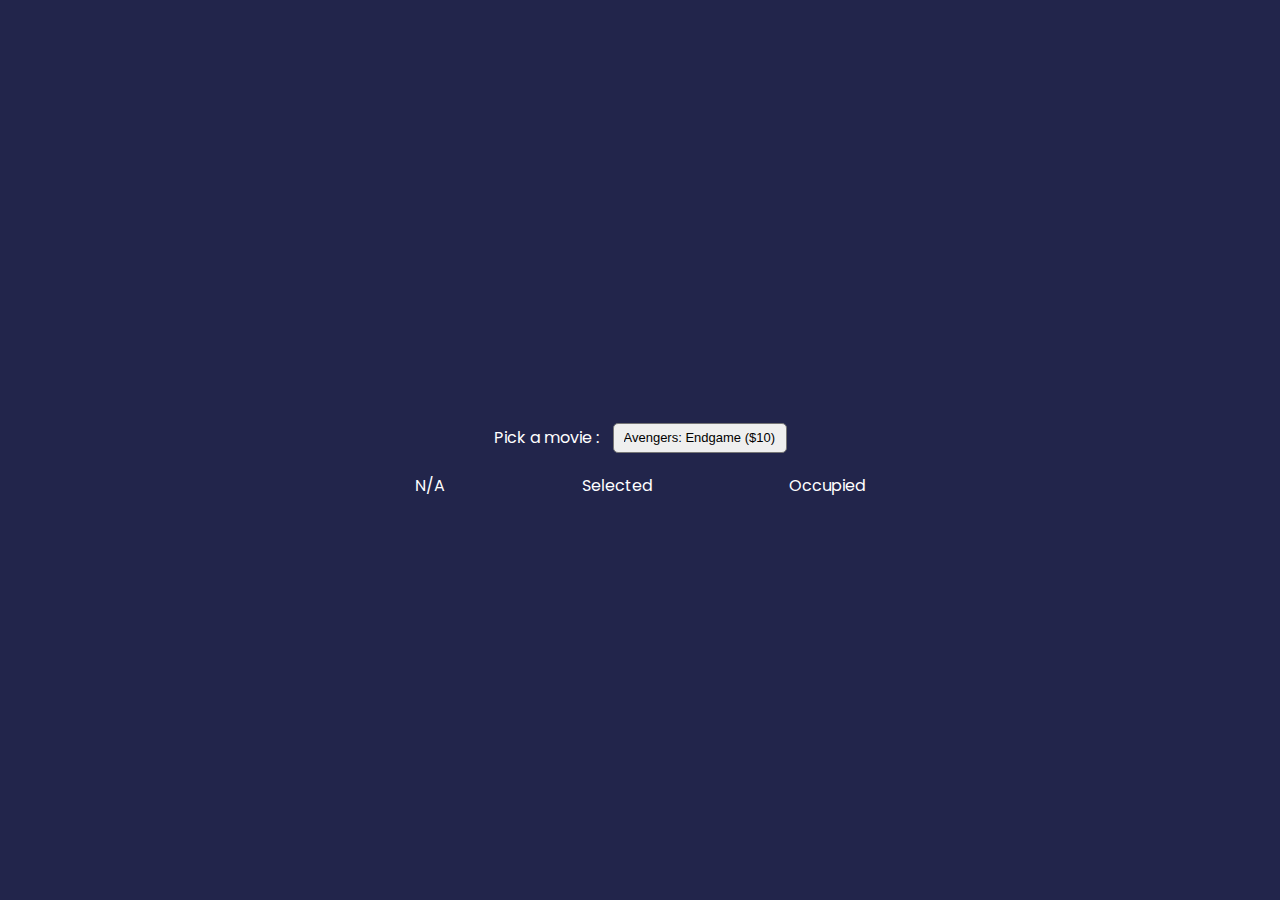
==== seatBooking.html @ 906d9cb7 "seat booking" ====
<!DOCTYPE html>
<html lang="en">
<head>
    <meta charset="UTF-8">
    <meta name="viewport" content="width=device-width, initial-scale=1.0">
    <title>Movie seat booking</title>
    <link rel="stylesheet" href="seatBooking.css">
</head>
<body>
    <div class="movie_container">
        <label>Pick a movie :</label>
        <select id="movie">
            <option value="10">Avengers: Endgame ($10)</option>
            <option value="12">Joker($12)</option>
            <option value="8">Toy Story 4($8)</option>
            <option value="9">The Lion KIng($9)</option>
        </select>
    </div>

    <ul class="seatType">
        <li class="seat">N/A</li>
        <li class="seat selected">Selected</li>
        <li class="seat">Occupied</li>
    </ul>

    <script src="seatBooking.js"></script>
</body>
</html>
---- seatBooking.css ----
@import url('https://fonts.googleapis.com/css2?family=Poppins:wght@200;300;500&display=swap');


:root{
    --primary-color:#22254b;
    --secondary-color:#373b69;
}

*,
*::before,
*::after{
    margin:0;
    padding:0;
    box-sizing: border-box;
}

body{
    background-color: var(--primary-color);
    font-family: 'poppins', sans-serif;
    display:flex;
    flex-direction: column;
    justify-content: center;
    align-items: center;
    color:#fff;
    height:100vh;
}

.movie_container{
    margin:20px 0;
}

.movie_container select{
    outline:none;
    height:30px;
    padding:5px 10px;
    border-radius: 5px;
    font-size: 13px;
    margin-left: 10px;
    appearance: none;
}

.seatType{
    max-width:450px;
    width:100%;
    display:flex;
    align-items: center;
    justify-content: space-between;
    flex-wrap: wrap;
    list-style: none;
}
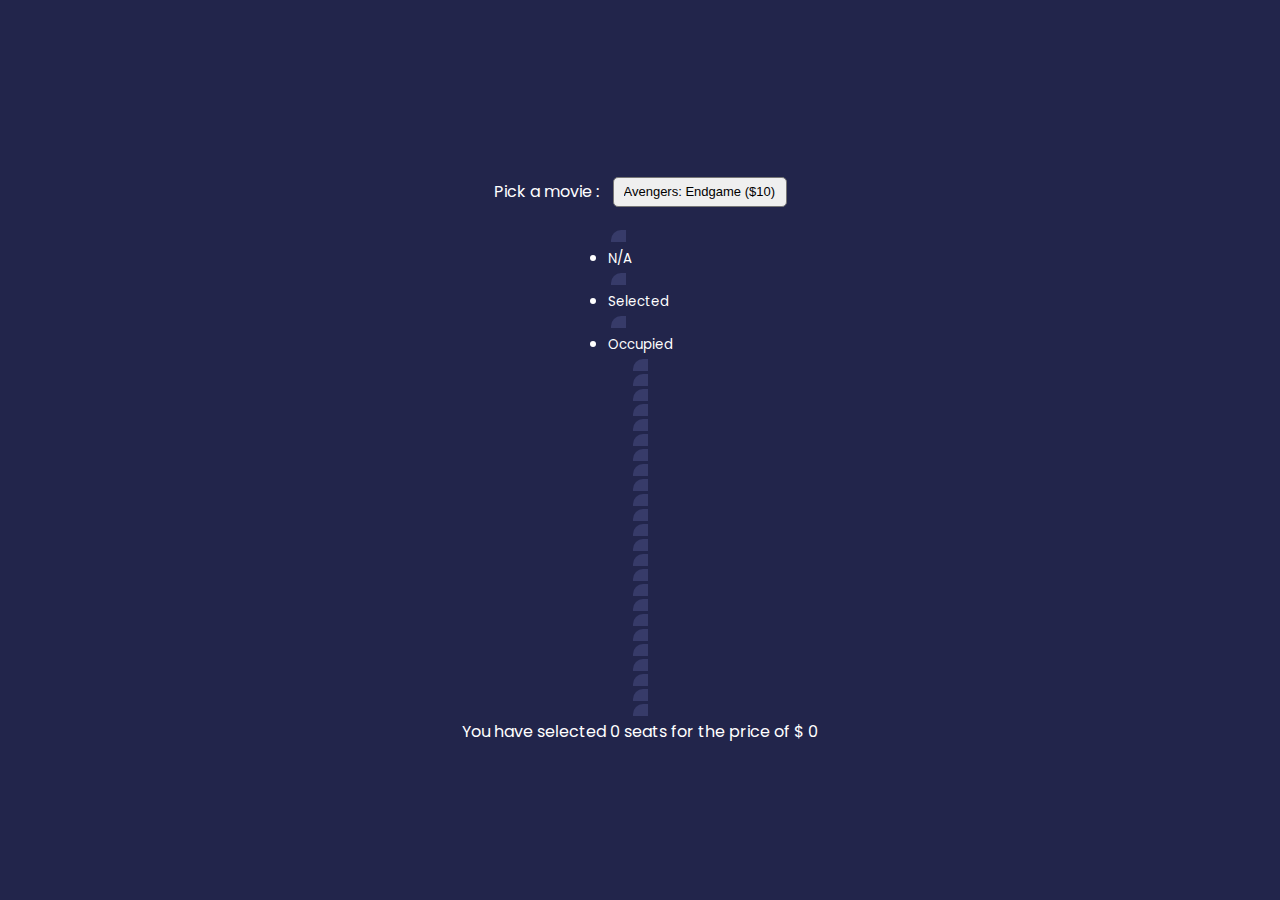
==== commit 57d0ca71: "seat bookingDesign" ====
--- a/seatBooking.html
+++ b/seatBooking.html
@@ -18,11 +18,57 @@
     </div>
 
     <ul class="seatType">
-        <li class="seat">N/A</li>
-        <li class="seat selected">Selected</li>
-        <li class="seat">Occupied</li>
+        <li>
+            <div class="seat"> </div>
+            <small>N/A</small>
+        </li>
+        <li>
+            <div class="seat selected"> </div>
+            <small>Selected</small>
+        </li>
+        <li>
+            <div class="seat occupied"> </div>
+            <small>Occupied</small>
+        </li>
     </ul>
 
+    <div class="container">
+        <div class="screen"></div>
+        <div class="row">
+            <div class="seat"></div>
+            <div class="seat"></div>
+            <div class="seat"></div>
+            <div class="seat"></div>
+            <div class="seat"></div>
+            <div class="seat"></div>
+            <div class="seat"></div>
+            <div class="seat"></div>
+        </div>
+        <div class="row">
+            <div class="seat"></div>
+            <div class="seat"></div>
+            <div class="seat"></div>
+            <div class="seat occupied"></div>
+            <div class="seat occupied"></div>
+            <div class="seat"></div>
+            <div class="seat"></div>
+            <div class="seat"></div>
+        </div>
+        <div class="row">
+            <div class="seat"></div>
+            <div class="seat"></div>
+            <div class="seat"></div>
+            <div class="seat"></div>
+            <div class="seat"></div>
+            <div class="seat occupied"></div>
+            <div class="seat occupied"></div>
+            <div class="seat"></div>
+        </div>
+    </div>
+    <p class="text">You have selected
+         <span id="count">0</span>
+        seats for the price of $
+        <span id="total">0</span></p>
     <script src="seatBooking.js"></script>
 </body>
 </html>--- a/seatBooking.css
+++ b/seatBooking.css
@@ -39,7 +39,7 @@
     appearance: none;
 }
 
-.seatType{
+/* .seatType{
     max-width:450px;
     width:100%;
     display:flex;
@@ -47,4 +47,13 @@
     justify-content: space-between;
     flex-wrap: wrap;
     list-style: none;
+} */
+
+.seat{
+    background-color: var(--secondary-color);
+    height:12px;
+    width:15px;
+    margin:3px;
+    border-top-left-radius: 10px;
+
 }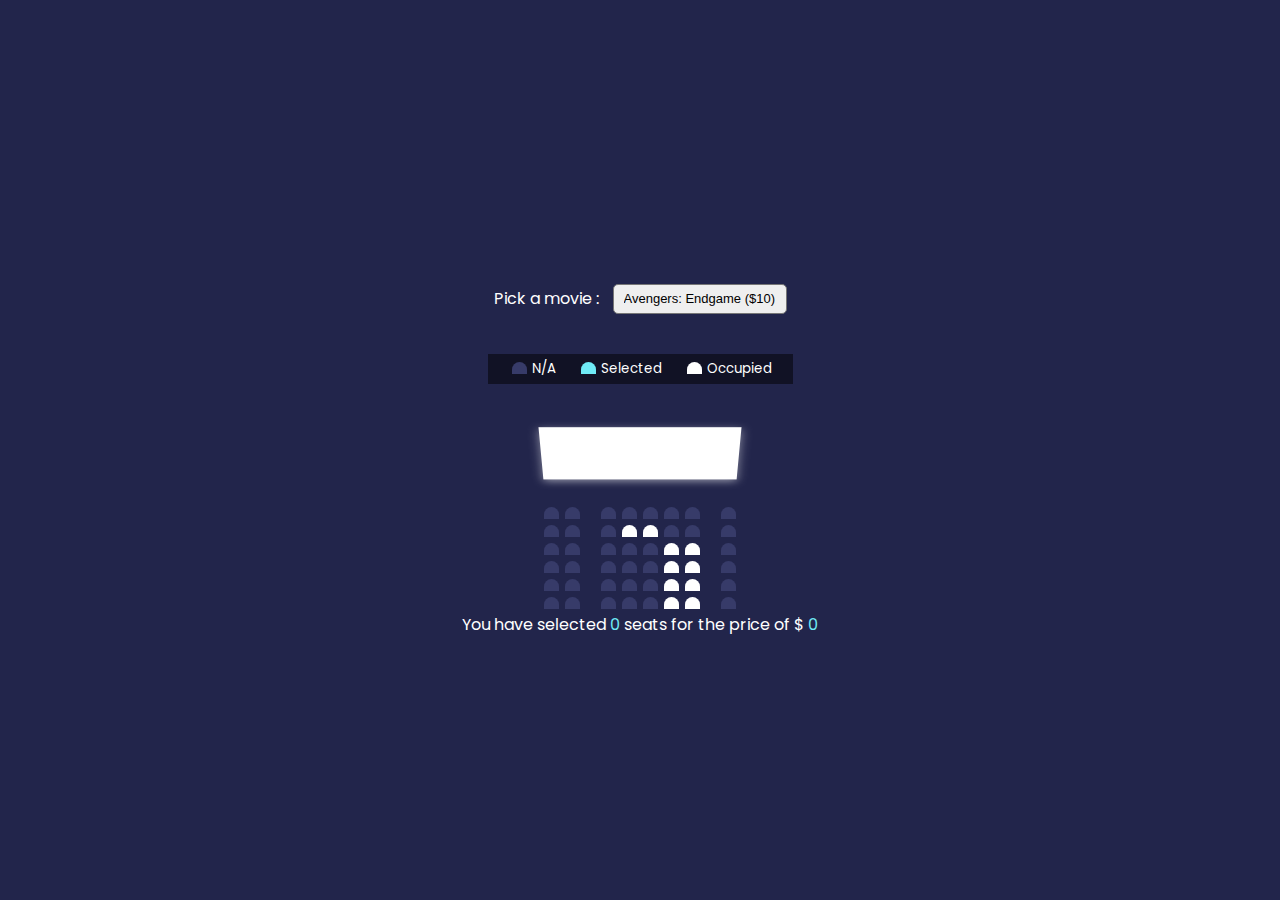
==== commit fd8dd908: "seat bookingDesign" ====
--- a/seatBooking.html
+++ b/seatBooking.html
@@ -64,6 +64,36 @@
             <div class="seat occupied"></div>
             <div class="seat"></div>
         </div>
+        <div class="row">
+            <div class="seat"></div>
+            <div class="seat"></div>
+            <div class="seat"></div>
+            <div class="seat"></div>
+            <div class="seat"></div>
+            <div class="seat occupied"></div>
+            <div class="seat occupied"></div>
+            <div class="seat"></div>
+        </div>
+        <div class="row">
+            <div class="seat"></div>
+            <div class="seat"></div>
+            <div class="seat"></div>
+            <div class="seat"></div>
+            <div class="seat"></div>
+            <div class="seat occupied"></div>
+            <div class="seat occupied"></div>
+            <div class="seat"></div>
+        </div>
+        <div class="row">
+            <div class="seat"></div>
+            <div class="seat"></div>
+            <div class="seat"></div>
+            <div class="seat"></div>
+            <div class="seat"></div>
+            <div class="seat occupied"></div>
+            <div class="seat occupied"></div>
+            <div class="seat"></div>
+        </div>
     </div>
     <p class="text">You have selected
          <span id="count">0</span>
--- a/seatBooking.css
+++ b/seatBooking.css
@@ -12,6 +12,10 @@
     margin:0;
     padding:0;
     box-sizing: border-box;
+}
+
+ul,li{
+    list-style: none;
 }
 
 body{
@@ -49,11 +53,76 @@
     list-style: none;
 } */
 
+.container{
+    perspective: 1000px;
+}
+
+.seatType{
+    background-color: rgba(0,0,0,0.5);
+    list-style: none;
+    display: flex;
+    padding:5px 10px;
+    margin: 20px 0;
+    
+}
+
+.seatType li{
+    display:flex;
+    margin:0 11px;
+}
+
+.seatType li small{
+    margin-left:2px;
+}
+
+
 .seat{
     background-color: var(--secondary-color);
     height:12px;
     width:15px;
     margin:3px;
     border-top-left-radius: 10px;
+    border-top-right-radius:10px;
+}
 
+.seat.selected{
+    background-color: #6feaf6;
+}
+
+.seat.occupied{
+    background-color:#fff;
+}
+
+.seat:nth-of-type(2){
+    margin-right: 18px;
+}
+
+.seat:nth-last-of-type(2){
+    margin-right: 18px;
+}
+
+.seat:not(.occupied):hover{
+    cursor:pointer;
+    transform:scale(1.2);
+}
+
+.seatType .seat:not(.occupied):hover{
+    cursor:default;
+    transform:scale(1);
+}
+
+.row{
+    display:flex;
+}
+
+.screen{
+    background-color: #fff;
+    height: 70px;
+    margin: 15px 0;
+    transform: rotateX(-45deg);
+    box-shadow: 0 3px 10px rgba(255, 255, 255, 0.495);
+}
+
+p.text span{
+    color: #6feaf6;
 }